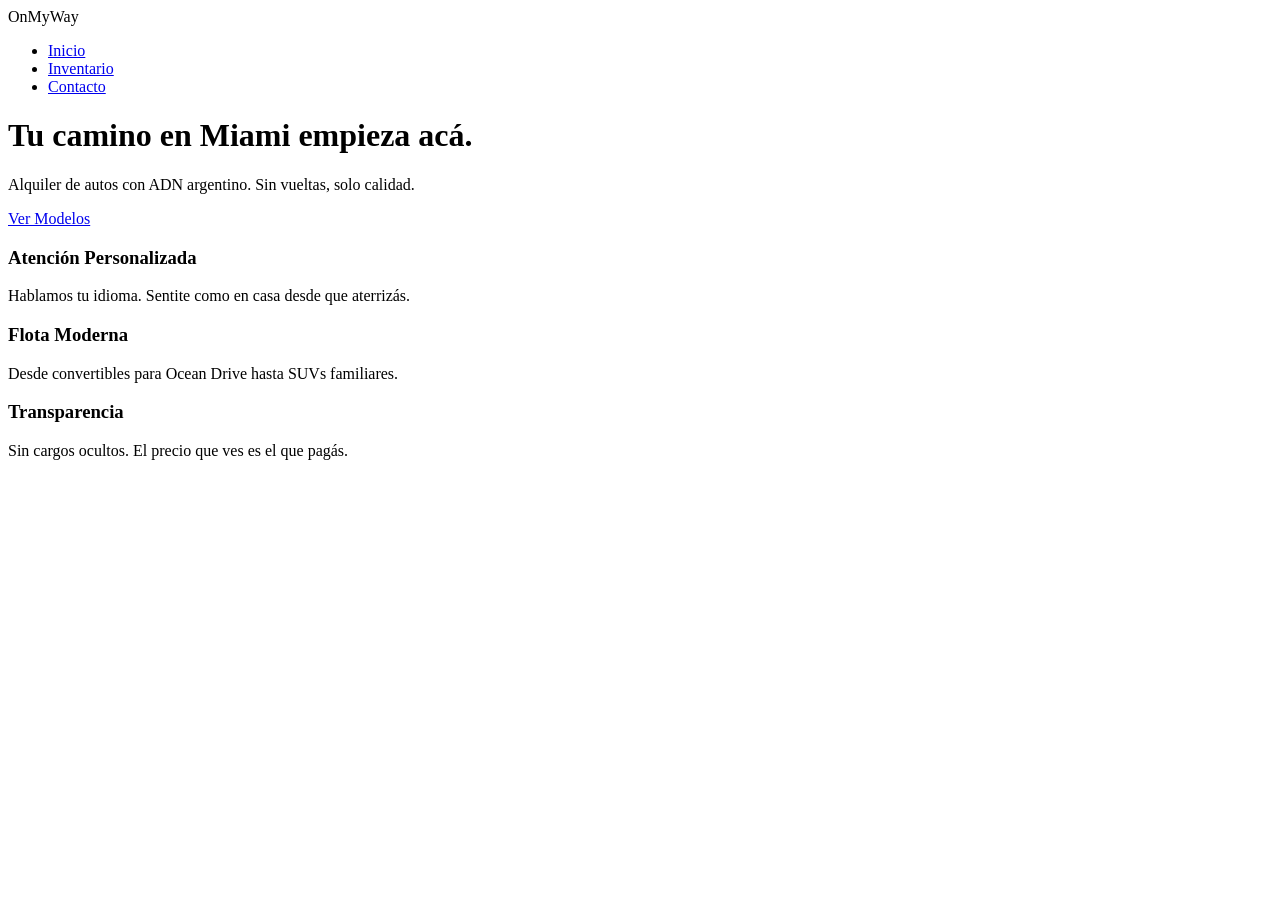
==== index.html @ d04308b0 "Create index.html" ====
<!DOCTYPE html>
<html lang="es">
<head>
    <meta charset="UTF-8">
    <meta name="viewport" content="width=device-width, initial-scale=1.0">
    <title>OnMyWay | Alquiler de Autos en Miami</title>
    <link rel="stylesheet" href="styles.css">
    <link rel="preconnect" href="https://fonts.googleapis.com">
    <link href="https://fonts.googleapis.com/css2?family=Montserrat:wght@400;700&display=swap" rel="stylesheet">
</head>
<body>

    <nav class="navbar">
        <div class="logo">OnMyWay</div>
        <ul class="nav-links">
            <li><a href="index.html" class="active">Inicio</a></li>
            <li><a href="inventory.html">Inventario</a></li>
            <li><a href="contact.html">Contacto</a></li>
        </ul>
        <div class="burger">
            <div class="line1"></div>
            <div class="line2"></div>
            <div class="line3"></div>
        </div>
    </nav>

    <header class="hero">
        <div class="hero-content">
            <h1>Tu camino en Miami empieza acá.</h1>
            <p>Alquiler de autos con ADN argentino. Sin vueltas, solo calidad.</p>
            <a href="inventory.html" class="btn-primary">Ver Modelos</a>
        </div>
    </header>

    <section class="features">
        <div class="feature-card">
            <h3>Atención Personalizada</h3>
            <p>Hablamos tu idioma. Sentite como en casa desde que aterrizás.</p>
        </div>
        <div class="feature-card">
            <h3>Flota Moderna</h3>
            <p>Desde convertibles para Ocean Drive hasta SUVs familiares.</p>
        </div>
        <div class="feature-card">
            <h3>Transparencia</h3>
            <p>Sin cargos ocultos. El precio que ves es el que pagás.</p>
        </div>
    </section>

    <script src="scripts.js"></script>
</body>
</html>
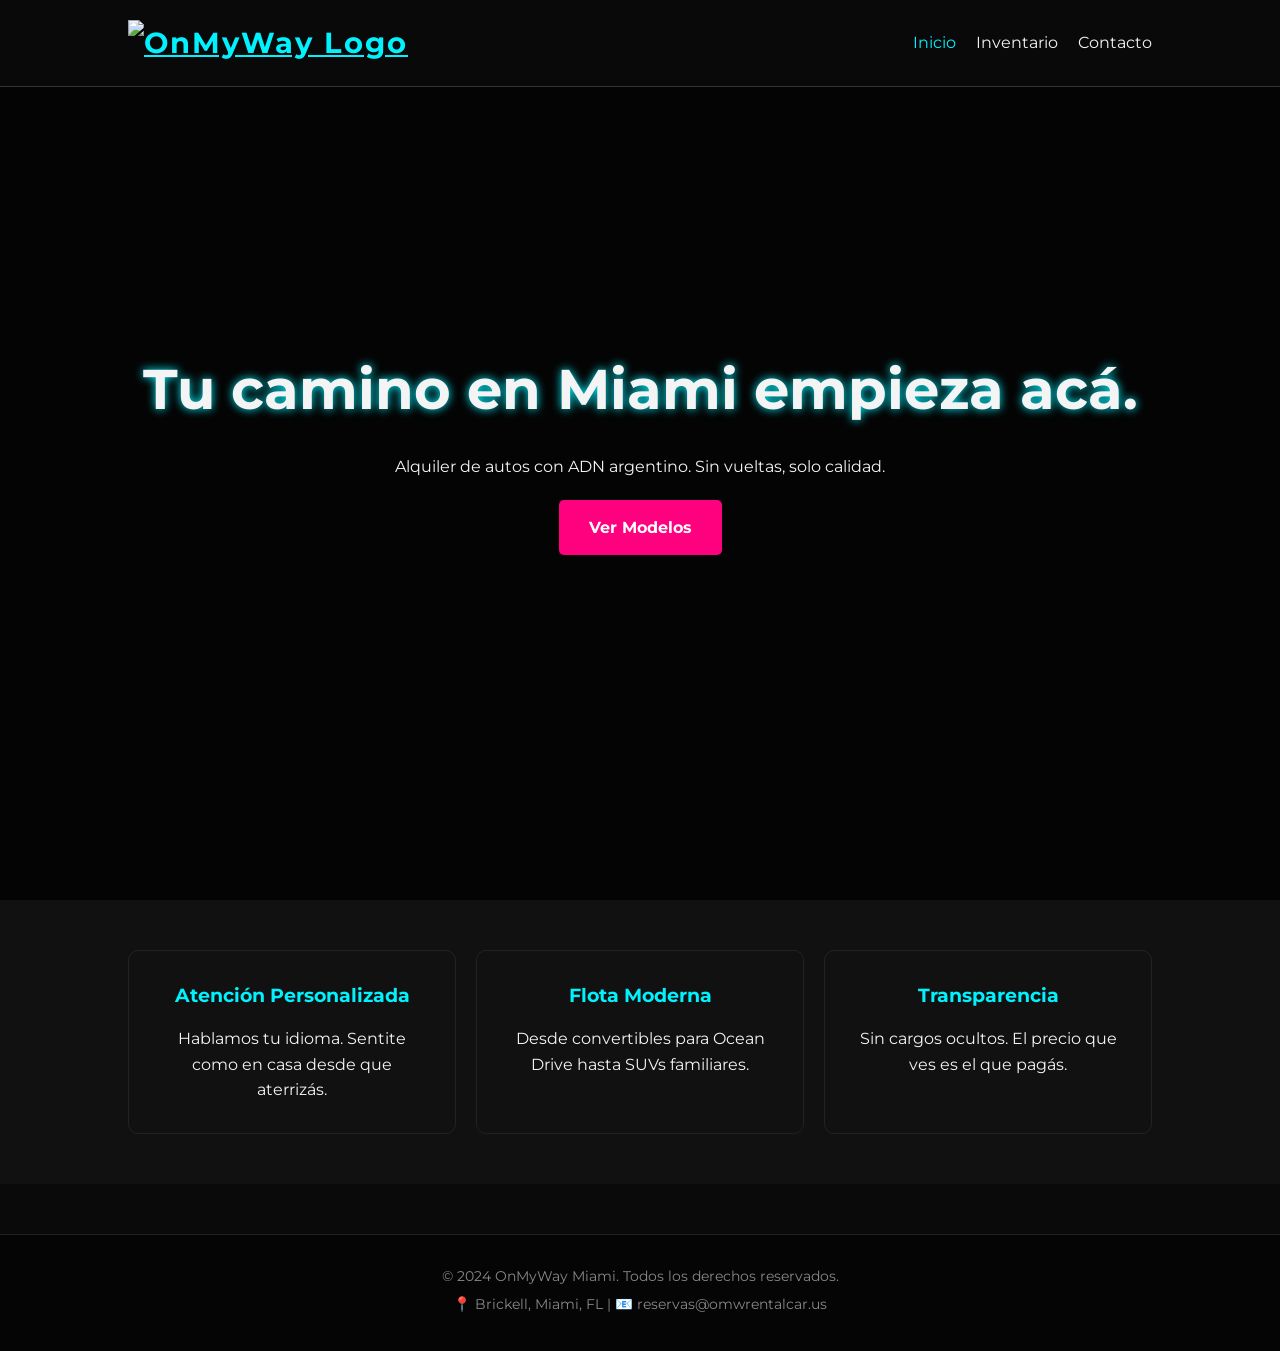
==== commit 59b53f1e: "Update index.html" ====
--- a/index.html
+++ b/index.html
@@ -10,19 +10,7 @@
 </head>
 <body>
 
-    <nav class="navbar">
-        <div class="logo">OnMyWay</div>
-        <ul class="nav-links">
-            <li><a href="index.html" class="active">Inicio</a></li>
-            <li><a href="inventory.html">Inventario</a></li>
-            <li><a href="contact.html">Contacto</a></li>
-        </ul>
-        <div class="burger">
-            <div class="line1"></div>
-            <div class="line2"></div>
-            <div class="line3"></div>
-        </div>
-    </nav>
+    <site-header></site-header>
 
     <header class="hero">
         <div class="hero-content">
@@ -47,6 +35,8 @@
         </div>
     </section>
 
+    <site-footer></site-footer>
+
     <script src="scripts.js"></script>
 </body>
 </html>
--- a/styles.css
+++ b/styles.css
@@ -0,0 +1,144 @@
+:root {
+    --primary: #00f2ff; /* Cian Miami */
+    --secondary: #ff007f; /* Rosa Neón */
+    --dark: #0a0a0b;
+    --light: #f4f4f4;
+}
+
+* {
+    margin: 0;
+    padding: 0;
+    box-sizing: border-box;
+}
+
+body {
+    font-family: 'Montserrat', sans-serif;
+    background-color: var(--dark);
+    color: var(--light);
+    line-height: 1.6;
+}
+
+/* Navegación */
+.navbar {
+    display: flex;
+    justify-content: space-between;
+    align-items: center;
+    padding: 20px 10%;
+    background: rgba(10, 10, 11, 0.95);
+    position: fixed;
+    width: 100%;
+    z-index: 1000;
+    border-bottom: 1px solid #333;
+}
+
+.logo {
+    font-size: 1.8rem;
+    font-weight: bold;
+    color: var(--primary);
+    letter-spacing: 2px;
+}
+
+.nav-links {
+    display: flex;
+    list-style: none;
+}
+
+.nav-links li {
+    margin-left: 20px;
+}
+
+.nav-links a {
+    text-decoration: none;
+    color: var(--light);
+    font-weight: 400;
+    transition: 0.3s;
+}
+
+.nav-links a:hover, .nav-links a.active {
+    color: var(--primary);
+}
+
+/* Hero Section */
+.hero {
+    height: 100vh;
+    background: linear-gradient(rgba(0,0,0,0.6), rgba(0,0,0,0.6)), 
+                url('https://images.unsplash.com/photo-1514362545857-3bc16c4c7d1b?auto=format&fit=crop&w=1350&q=80');
+    background-size: cover;
+    background-position: center;
+    display: flex;
+    align-items: center;
+    justify-content: center;
+    text-align: center;
+}
+
+.hero-content h1 {
+    font-size: 3.5rem;
+    margin-bottom: 20px;
+    text-shadow: 0 0 10px var(--primary);
+}
+
+.btn-primary {
+    display: inline-block;
+    padding: 15px 30px;
+    background-color: var(--secondary);
+    color: white;
+    text-decoration: none;
+    border-radius: 5px;
+    margin-top: 20px;
+    transition: 0.3s;
+    font-weight: bold;
+}
+
+.btn-primary:hover {
+    transform: scale(1.05);
+    box-shadow: 0 0 20px var(--secondary);
+}
+
+/* Features */
+.features {
+    display: grid;
+    grid-template-columns: repeat(auto-fit, minmax(250px, 1fr));
+    gap: 20px;
+    padding: 50px 10%;
+    background: #111;
+}
+
+.feature-card {
+    padding: 30px;
+    border: 1px solid #222;
+    border-radius: 10px;
+    text-align: center;
+    transition: 0.3s;
+}
+
+.feature-card:hover {
+    border-color: var(--primary);
+}
+
+.feature-card h3 {
+    color: var(--primary);
+    margin-bottom: 15px;
+}
+
+/* Responsive */
+.burger { display: none; cursor: pointer; }
+
+@media screen and (max-width: 768px) {
+    .nav-links { display: none; }
+    .burger { display: block; }
+    .hero-content h1 { font-size: 2.5rem; }
+}
+/* Footer Styles */
+.site-footer {
+    background: #050505;
+    padding: 30px 10%;
+    text-align: center;
+    border-top: 1px solid #222;
+    margin-top: 50px;
+}
+
+.site-footer p {
+    color: #888;
+    font-size: 0.9rem;
+    margin-bottom: 5px;
+}
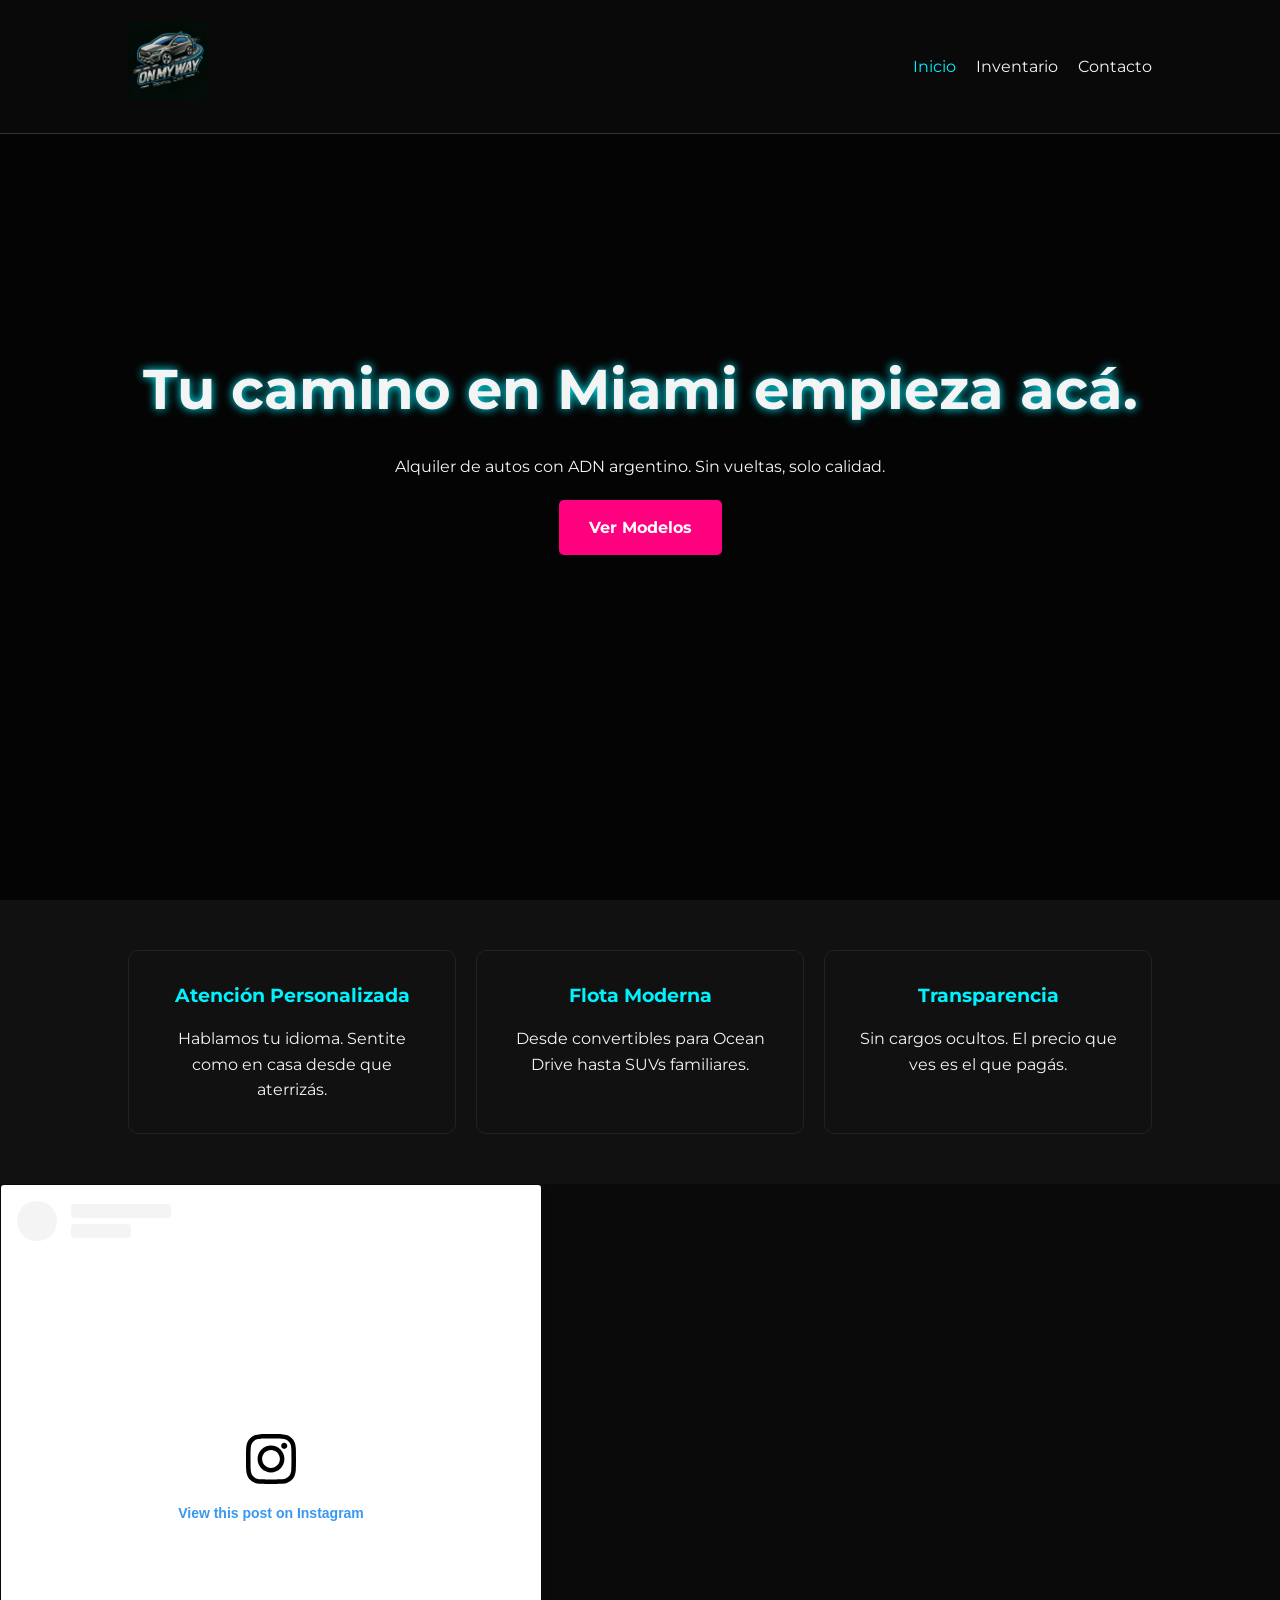
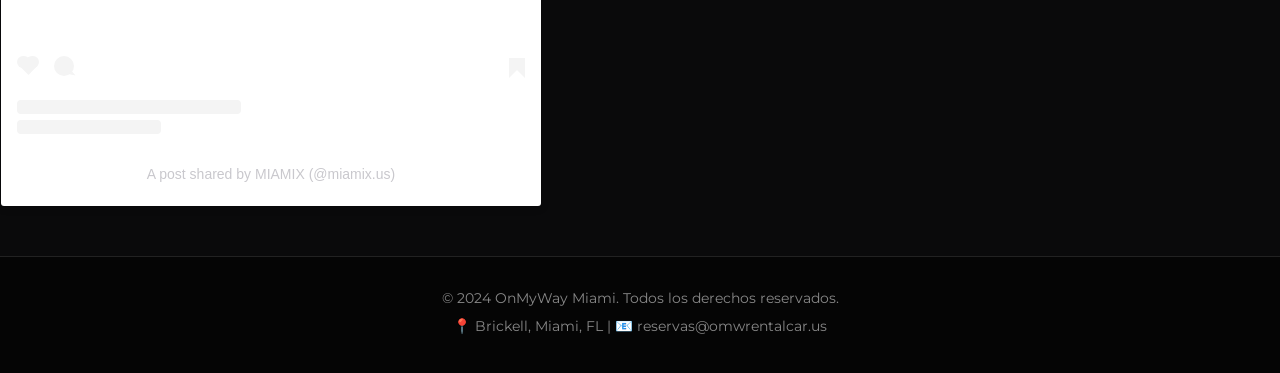
==== commit e6dadd87: "Update index.html" ====
--- a/index.html
+++ b/index.html
@@ -35,6 +35,9 @@
         </div>
     </section>
 
+    <blockquote class="instagram-media" data-instgrm-captioned data-instgrm-permalink="https://www.instagram.com/p/DLVUY7XsiDl/?utm_source=ig_embed&amp;utm_campaign=loading" data-instgrm-version="14" style=" background:#FFF; border:0; border-radius:3px; box-shadow:0 0 1px 0 rgba(0,0,0,0.5),0 1px 10px 0 rgba(0,0,0,0.15); margin: 1px; max-width:540px; min-width:326px; padding:0; width:99.375%; width:-webkit-calc(100% - 2px); width:calc(100% - 2px);"><div style="padding:16px;"> <a href="https://www.instagram.com/p/DLVUY7XsiDl/?utm_source=ig_embed&amp;utm_campaign=loading" style=" background:#FFFFFF; line-height:0; padding:0 0; text-align:center; text-decoration:none; width:100%;" target="_blank"> <div style=" display: flex; flex-direction: row; align-items: center;"> <div style="background-color: #F4F4F4; border-radius: 50%; flex-grow: 0; height: 40px; margin-right: 14px; width: 40px;"></div> <div style="display: flex; flex-direction: column; flex-grow: 1; justify-content: center;"> <div style=" background-color: #F4F4F4; border-radius: 4px; flex-grow: 0; height: 14px; margin-bottom: 6px; width: 100px;"></div> <div style=" background-color: #F4F4F4; border-radius: 4px; flex-grow: 0; height: 14px; width: 60px;"></div></div></div><div style="padding: 19% 0;"></div> <div style="display:block; height:50px; margin:0 auto 12px; width:50px;"><svg width="50px" height="50px" viewBox="0 0 60 60" version="1.1" xmlns="https://www.w3.org/2000/svg" xmlns:xlink="https://www.w3.org/1999/xlink"><g stroke="none" stroke-width="1" fill="none" fill-rule="evenodd"><g transform="translate(-511.000000, -20.000000)" fill="#000000"><g><path d="M556.869,30.41 C554.814,30.41 553.148,32.076 553.148,34.131 C553.148,36.186 554.814,37.852 556.869,37.852 C558.924,37.852 560.59,36.186 560.59,34.131 C560.59,32.076 558.924,30.41 556.869,30.41 M541,60.657 C535.114,60.657 530.342,55.887 530.342,50 C530.342,44.114 535.114,39.342 541,39.342 C546.887,39.342 551.658,44.114 551.658,50 C551.658,55.887 546.887,60.657 541,60.657 M541,33.886 C532.1,33.886 524.886,41.1 524.886,50 C524.886,58.899 532.1,66.113 541,66.113 C549.9,66.113 557.115,58.899 557.115,50 C557.115,41.1 549.9,33.886 541,33.886 M565.378,62.101 C565.244,65.022 564.756,66.606 564.346,67.663 C563.803,69.06 563.154,70.057 562.106,71.106 C561.058,72.155 560.06,72.803 558.662,73.347 C557.607,73.757 556.021,74.244 553.102,74.378 C549.944,74.521 548.997,74.552 541,74.552 C533.003,74.552 532.056,74.521 528.898,74.378 C525.979,74.244 524.393,73.757 523.338,73.347 C521.94,72.803 520.942,72.155 519.894,71.106 C518.846,70.057 518.197,69.06 517.654,67.663 C517.244,66.606 516.755,65.022 516.623,62.101 C516.479,58.943 516.448,57.996 516.448,50 C516.448,42.003 516.479,41.056 516.623,37.899 C516.755,34.978 517.244,33.391 517.654,32.338 C518.197,30.938 518.846,29.942 519.894,28.894 C520.942,27.846 521.94,27.196 523.338,26.654 C524.393,26.244 525.979,25.756 528.898,25.623 C532.057,25.479 533.004,25.448 541,25.448 C548.997,25.448 549.943,25.479 553.102,25.623 C556.021,25.756 557.607,26.244 558.662,26.654 C560.06,27.196 561.058,27.846 562.106,28.894 C563.154,29.942 563.803,30.938 564.346,32.338 C564.756,33.391 565.244,34.978 565.378,37.899 C565.522,41.056 565.552,42.003 565.552,50 C565.552,57.996 565.522,58.943 565.378,62.101 M570.82,37.631 C570.674,34.438 570.167,32.258 569.425,30.349 C568.659,28.377 567.633,26.702 565.965,25.035 C564.297,23.368 562.623,22.342 560.652,21.575 C558.743,20.834 556.562,20.326 553.369,20.18 C550.169,20.033 549.148,20 541,20 C532.853,20 531.831,20.033 528.631,20.18 C525.438,20.326 523.257,20.834 521.349,21.575 C519.376,22.342 517.703,23.368 516.035,25.035 C514.368,26.702 513.342,28.377 512.574,30.349 C511.834,32.258 511.326,34.438 511.181,37.631 C511.035,40.831 511,41.851 511,50 C511,58.147 511.035,59.17 511.181,62.369 C511.326,65.562 511.834,67.743 512.574,69.651 C513.342,71.625 514.368,73.296 516.035,74.965 C517.703,76.634 519.376,77.658 521.349,78.425 C523.257,79.167 525.438,79.673 528.631,79.82 C531.831,79.965 532.853,80.001 541,80.001 C549.148,80.001 550.169,79.965 553.369,79.82 C556.562,79.673 558.743,79.167 560.652,78.425 C562.623,77.658 564.297,76.634 565.965,74.965 C567.633,73.296 568.659,71.625 569.425,69.651 C570.167,67.743 570.674,65.562 570.82,62.369 C570.966,59.17 571,58.147 571,50 C571,41.851 570.966,40.831 570.82,37.631"></path></g></g></g></svg></div><div style="padding-top: 8px;"> <div style=" color:#3897f0; font-family:Arial,sans-serif; font-size:14px; font-style:normal; font-weight:550; line-height:18px;">View this post on Instagram</div></div><div style="padding: 12.5% 0;"></div> <div style="display: flex; flex-direction: row; margin-bottom: 14px; align-items: center;"><div> <div style="background-color: #F4F4F4; border-radius: 50%; height: 12.5px; width: 12.5px; transform: translateX(0px) translateY(7px);"></div> <div style="background-color: #F4F4F4; height: 12.5px; transform: rotate(-45deg) translateX(3px) translateY(1px); width: 12.5px; flex-grow: 0; margin-right: 14px; margin-left: 2px;"></div> <div style="background-color: #F4F4F4; border-radius: 50%; height: 12.5px; width: 12.5px; transform: translateX(9px) translateY(-18px);"></div></div><div style="margin-left: 8px;"> <div style=" background-color: #F4F4F4; border-radius: 50%; flex-grow: 0; height: 20px; width: 20px;"></div> <div style=" width: 0; height: 0; border-top: 2px solid transparent; border-left: 6px solid #f4f4f4; border-bottom: 2px solid transparent; transform: translateX(16px) translateY(-4px) rotate(30deg)"></div></div><div style="margin-left: auto;"> <div style=" width: 0px; border-top: 8px solid #F4F4F4; border-right: 8px solid transparent; transform: translateY(16px);"></div> <div style=" background-color: #F4F4F4; flex-grow: 0; height: 12px; width: 16px; transform: translateY(-4px);"></div> <div style=" width: 0; height: 0; border-top: 8px solid #F4F4F4; border-left: 8px solid transparent; transform: translateY(-4px) translateX(8px);"></div></div></div> <div style="display: flex; flex-direction: column; flex-grow: 1; justify-content: center; margin-bottom: 24px;"> <div style=" background-color: #F4F4F4; border-radius: 4px; flex-grow: 0; height: 14px; margin-bottom: 6px; width: 224px;"></div> <div style=" background-color: #F4F4F4; border-radius: 4px; flex-grow: 0; height: 14px; width: 144px;"></div></div></a><p style=" color:#c9c8cd; font-family:Arial,sans-serif; font-size:14px; line-height:17px; margin-bottom:0; margin-top:8px; overflow:hidden; padding:8px 0 7px; text-align:center; text-overflow:ellipsis; white-space:nowrap;"><a href="https://www.instagram.com/p/DLVUY7XsiDl/?utm_source=ig_embed&amp;utm_campaign=loading" style=" color:#c9c8cd; font-family:Arial,sans-serif; font-size:14px; font-style:normal; font-weight:normal; line-height:17px; text-decoration:none;" target="_blank">A post shared by MIAMIX (@miamix.us)</a></p></div></blockquote>
+<script async src="//www.instagram.com/embed.js"></script>
+    
     <site-footer></site-footer>
 
     <script src="scripts.js"></script>
--- a/styles.css
+++ b/styles.css
@@ -62,7 +62,7 @@
 .hero {
     height: 100vh;
     background: linear-gradient(rgba(0,0,0,0.6), rgba(0,0,0,0.6)), 
-                url('https://images.unsplash.com/photo-1514362545857-3bc16c4c7d1b?auto=format&fit=crop&w=1350&q=80');
+                url(https://images.pexels.com/photos/544542/pexels-photo-544542.jpeg);
     background-size: cover;
     background-position: center;
     display: flex;
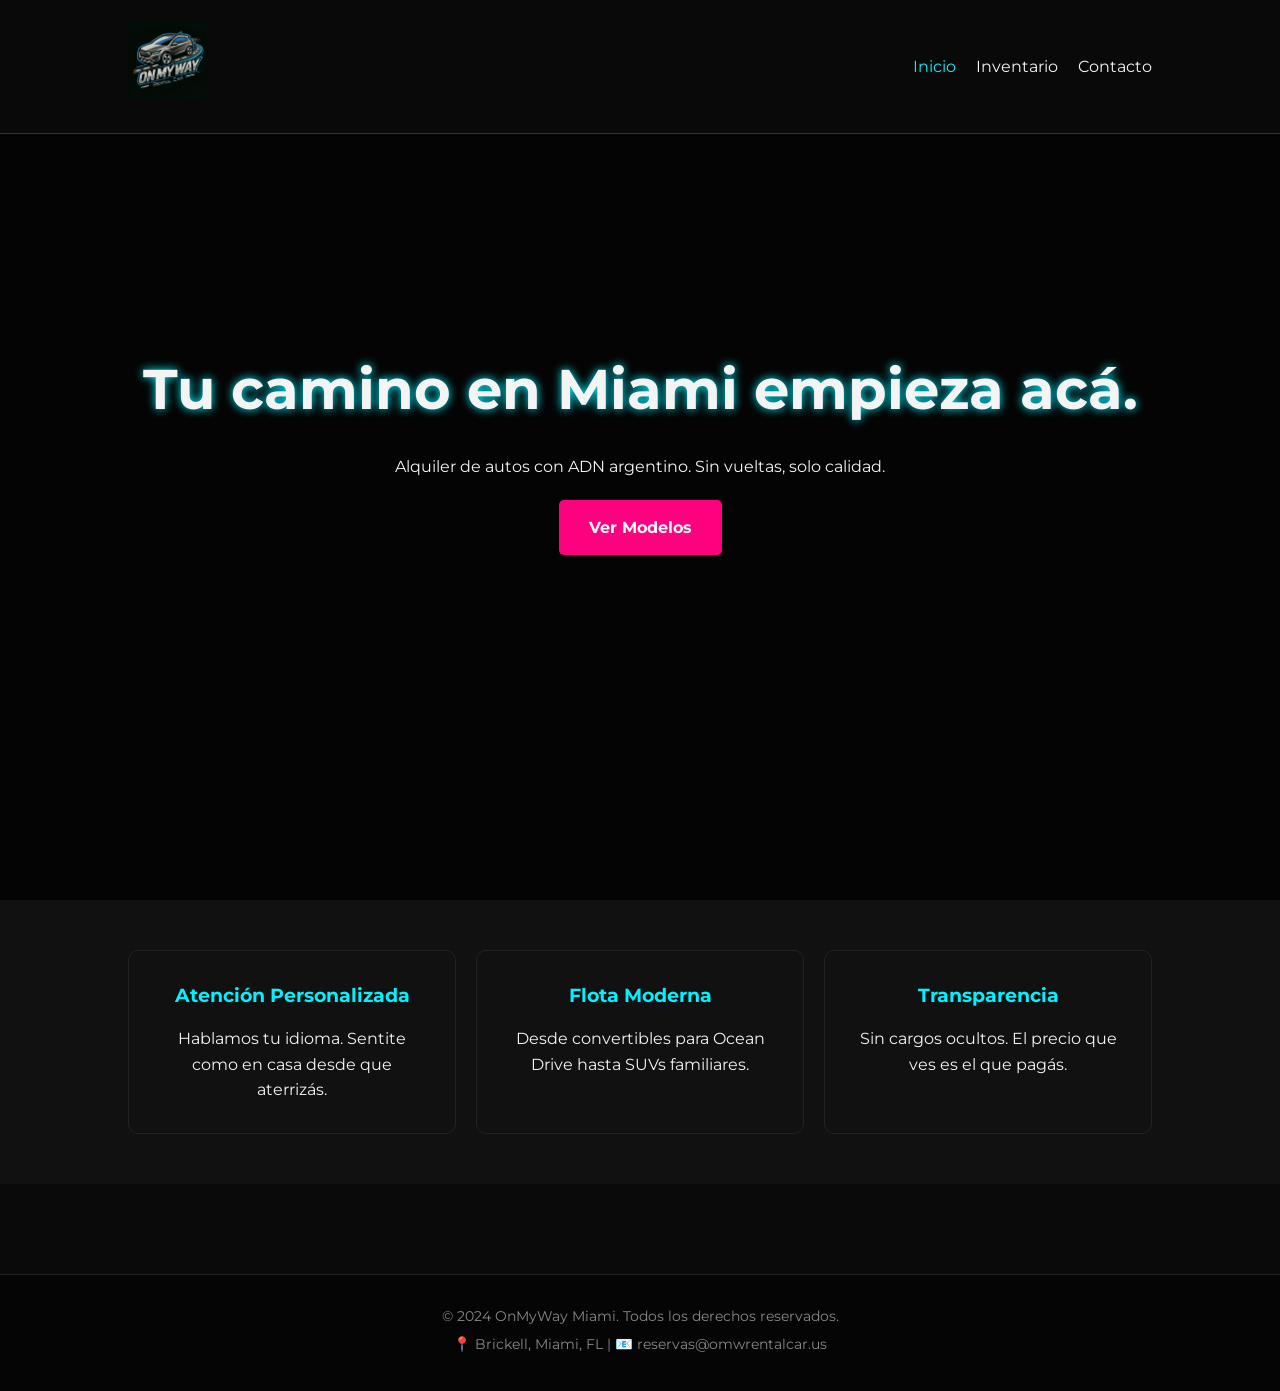
==== commit f8aabe18: "Update index.html" ====
--- a/index.html
+++ b/index.html
@@ -35,8 +35,13 @@
         </div>
     </section>
 
-    <blockquote class="instagram-media" data-instgrm-captioned data-instgrm-permalink="https://www.instagram.com/p/DLVUY7XsiDl/?utm_source=ig_embed&amp;utm_campaign=loading" data-instgrm-version="14" style=" background:#FFF; border:0; border-radius:3px; box-shadow:0 0 1px 0 rgba(0,0,0,0.5),0 1px 10px 0 rgba(0,0,0,0.15); margin: 1px; max-width:540px; min-width:326px; padding:0; width:99.375%; width:-webkit-calc(100% - 2px); width:calc(100% - 2px);"><div style="padding:16px;"> <a href="https://www.instagram.com/p/DLVUY7XsiDl/?utm_source=ig_embed&amp;utm_campaign=loading" style=" background:#FFFFFF; line-height:0; padding:0 0; text-align:center; text-decoration:none; width:100%;" target="_blank"> <div style=" display: flex; flex-direction: row; align-items: center;"> <div style="background-color: #F4F4F4; border-radius: 50%; flex-grow: 0; height: 40px; margin-right: 14px; width: 40px;"></div> <div style="display: flex; flex-direction: column; flex-grow: 1; justify-content: center;"> <div style=" background-color: #F4F4F4; border-radius: 4px; flex-grow: 0; height: 14px; margin-bottom: 6px; width: 100px;"></div> <div style=" background-color: #F4F4F4; border-radius: 4px; flex-grow: 0; height: 14px; width: 60px;"></div></div></div><div style="padding: 19% 0;"></div> <div style="display:block; height:50px; margin:0 auto 12px; width:50px;"><svg width="50px" height="50px" viewBox="0 0 60 60" version="1.1" xmlns="https://www.w3.org/2000/svg" xmlns:xlink="https://www.w3.org/1999/xlink"><g stroke="none" stroke-width="1" fill="none" fill-rule="evenodd"><g transform="translate(-511.000000, -20.000000)" fill="#000000"><g><path d="M556.869,30.41 C554.814,30.41 553.148,32.076 553.148,34.131 C553.148,36.186 554.814,37.852 556.869,37.852 C558.924,37.852 560.59,36.186 560.59,34.131 C560.59,32.076 558.924,30.41 556.869,30.41 M541,60.657 C535.114,60.657 530.342,55.887 530.342,50 C530.342,44.114 535.114,39.342 541,39.342 C546.887,39.342 551.658,44.114 551.658,50 C551.658,55.887 546.887,60.657 541,60.657 M541,33.886 C532.1,33.886 524.886,41.1 524.886,50 C524.886,58.899 532.1,66.113 541,66.113 C549.9,66.113 557.115,58.899 557.115,50 C557.115,41.1 549.9,33.886 541,33.886 M565.378,62.101 C565.244,65.022 564.756,66.606 564.346,67.663 C563.803,69.06 563.154,70.057 562.106,71.106 C561.058,72.155 560.06,72.803 558.662,73.347 C557.607,73.757 556.021,74.244 553.102,74.378 C549.944,74.521 548.997,74.552 541,74.552 C533.003,74.552 532.056,74.521 528.898,74.378 C525.979,74.244 524.393,73.757 523.338,73.347 C521.94,72.803 520.942,72.155 519.894,71.106 C518.846,70.057 518.197,69.06 517.654,67.663 C517.244,66.606 516.755,65.022 516.623,62.101 C516.479,58.943 516.448,57.996 516.448,50 C516.448,42.003 516.479,41.056 516.623,37.899 C516.755,34.978 517.244,33.391 517.654,32.338 C518.197,30.938 518.846,29.942 519.894,28.894 C520.942,27.846 521.94,27.196 523.338,26.654 C524.393,26.244 525.979,25.756 528.898,25.623 C532.057,25.479 533.004,25.448 541,25.448 C548.997,25.448 549.943,25.479 553.102,25.623 C556.021,25.756 557.607,26.244 558.662,26.654 C560.06,27.196 561.058,27.846 562.106,28.894 C563.154,29.942 563.803,30.938 564.346,32.338 C564.756,33.391 565.244,34.978 565.378,37.899 C565.522,41.056 565.552,42.003 565.552,50 C565.552,57.996 565.522,58.943 565.378,62.101 M570.82,37.631 C570.674,34.438 570.167,32.258 569.425,30.349 C568.659,28.377 567.633,26.702 565.965,25.035 C564.297,23.368 562.623,22.342 560.652,21.575 C558.743,20.834 556.562,20.326 553.369,20.18 C550.169,20.033 549.148,20 541,20 C532.853,20 531.831,20.033 528.631,20.18 C525.438,20.326 523.257,20.834 521.349,21.575 C519.376,22.342 517.703,23.368 516.035,25.035 C514.368,26.702 513.342,28.377 512.574,30.349 C511.834,32.258 511.326,34.438 511.181,37.631 C511.035,40.831 511,41.851 511,50 C511,58.147 511.035,59.17 511.181,62.369 C511.326,65.562 511.834,67.743 512.574,69.651 C513.342,71.625 514.368,73.296 516.035,74.965 C517.703,76.634 519.376,77.658 521.349,78.425 C523.257,79.167 525.438,79.673 528.631,79.82 C531.831,79.965 532.853,80.001 541,80.001 C549.148,80.001 550.169,79.965 553.369,79.82 C556.562,79.673 558.743,79.167 560.652,78.425 C562.623,77.658 564.297,76.634 565.965,74.965 C567.633,73.296 568.659,71.625 569.425,69.651 C570.167,67.743 570.674,65.562 570.82,62.369 C570.966,59.17 571,58.147 571,50 C571,41.851 570.966,40.831 570.82,37.631"></path></g></g></g></svg></div><div style="padding-top: 8px;"> <div style=" color:#3897f0; font-family:Arial,sans-serif; font-size:14px; font-style:normal; font-weight:550; line-height:18px;">View this post on Instagram</div></div><div style="padding: 12.5% 0;"></div> <div style="display: flex; flex-direction: row; margin-bottom: 14px; align-items: center;"><div> <div style="background-color: #F4F4F4; border-radius: 50%; height: 12.5px; width: 12.5px; transform: translateX(0px) translateY(7px);"></div> <div style="background-color: #F4F4F4; height: 12.5px; transform: rotate(-45deg) translateX(3px) translateY(1px); width: 12.5px; flex-grow: 0; margin-right: 14px; margin-left: 2px;"></div> <div style="background-color: #F4F4F4; border-radius: 50%; height: 12.5px; width: 12.5px; transform: translateX(9px) translateY(-18px);"></div></div><div style="margin-left: 8px;"> <div style=" background-color: #F4F4F4; border-radius: 50%; flex-grow: 0; height: 20px; width: 20px;"></div> <div style=" width: 0; height: 0; border-top: 2px solid transparent; border-left: 6px solid #f4f4f4; border-bottom: 2px solid transparent; transform: translateX(16px) translateY(-4px) rotate(30deg)"></div></div><div style="margin-left: auto;"> <div style=" width: 0px; border-top: 8px solid #F4F4F4; border-right: 8px solid transparent; transform: translateY(16px);"></div> <div style=" background-color: #F4F4F4; flex-grow: 0; height: 12px; width: 16px; transform: translateY(-4px);"></div> <div style=" width: 0; height: 0; border-top: 8px solid #F4F4F4; border-left: 8px solid transparent; transform: translateY(-4px) translateX(8px);"></div></div></div> <div style="display: flex; flex-direction: column; flex-grow: 1; justify-content: center; margin-bottom: 24px;"> <div style=" background-color: #F4F4F4; border-radius: 4px; flex-grow: 0; height: 14px; margin-bottom: 6px; width: 224px;"></div> <div style=" background-color: #F4F4F4; border-radius: 4px; flex-grow: 0; height: 14px; width: 144px;"></div></div></a><p style=" color:#c9c8cd; font-family:Arial,sans-serif; font-size:14px; line-height:17px; margin-bottom:0; margin-top:8px; overflow:hidden; padding:8px 0 7px; text-align:center; text-overflow:ellipsis; white-space:nowrap;"><a href="https://www.instagram.com/p/DLVUY7XsiDl/?utm_source=ig_embed&amp;utm_campaign=loading" style=" color:#c9c8cd; font-family:Arial,sans-serif; font-size:14px; font-style:normal; font-weight:normal; line-height:17px; text-decoration:none;" target="_blank">A post shared by MIAMIX (@miamix.us)</a></p></div></blockquote>
-<script async src="//www.instagram.com/embed.js"></script>
+    <div style="display: flex; justify-content: center; width: 100%; padding: 20px 0;">
+
+    <blockquote class="instagram-media" data-instgrm-captioned ... >
+       </blockquote>
+    <script async src="//www.instagram.com/embed.js"></script>
+
+</div>
     
     <site-footer></site-footer>
 
